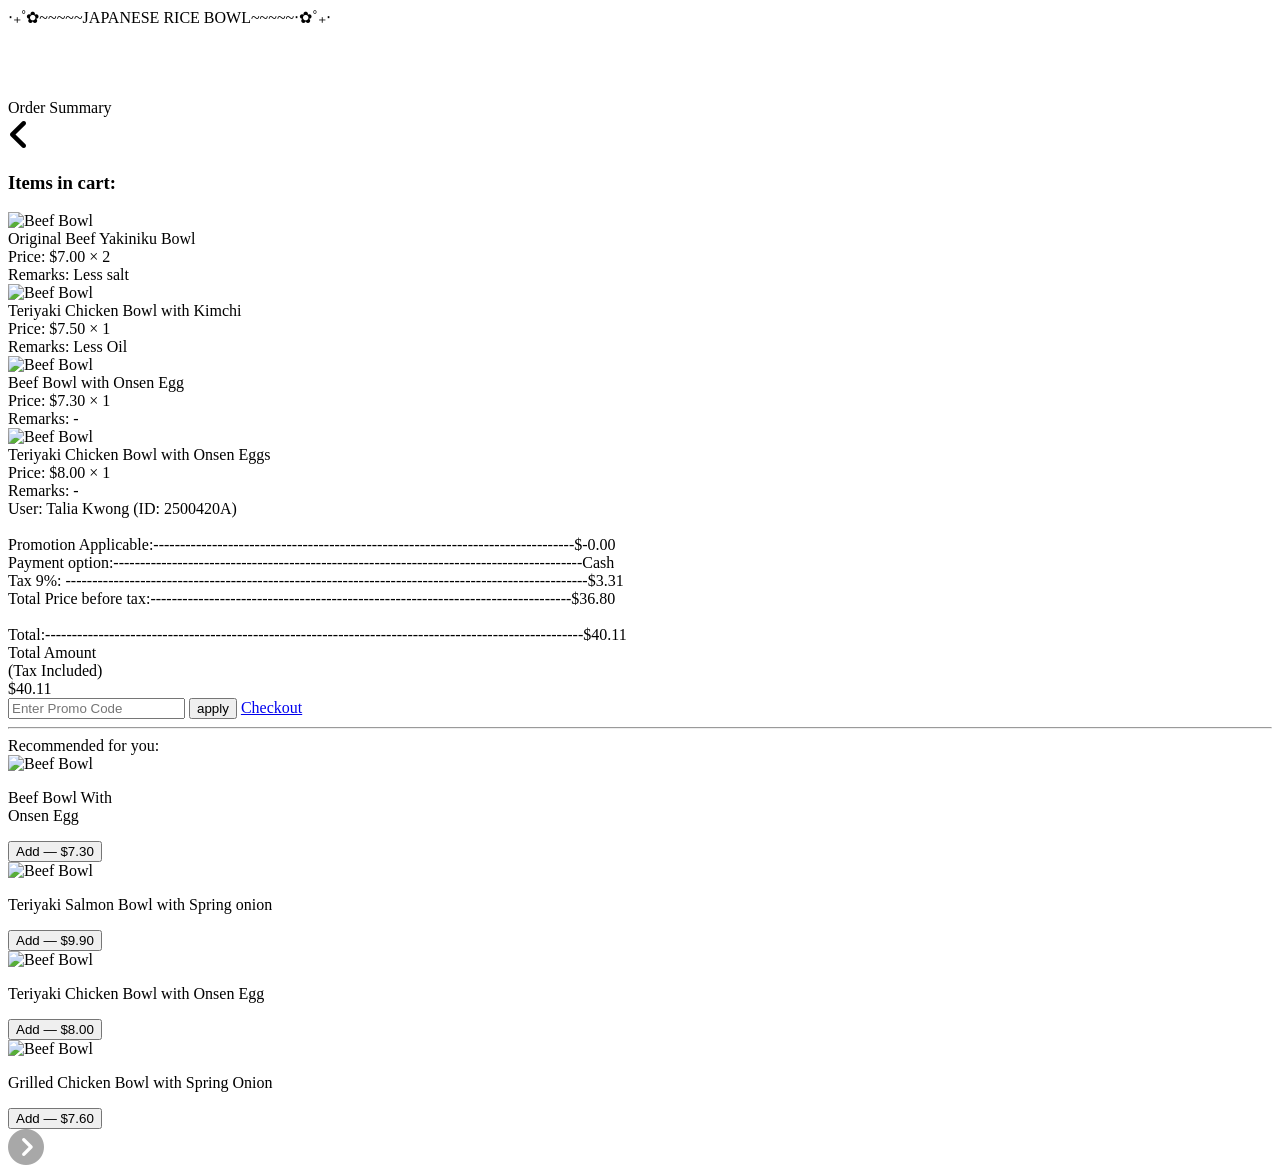
==== cart.html @ bc43a29b "Initial website upload" ====
<!DOCTYPE html>
<html lang="en">
<head>

    <meta charset="UTF-8">
    <meta name="viewport" content="width=device-width, initial-scale=1.0">
    <title>Rice Bowl Menu</title>
    <link rel="stylesheet" href="https://cdnjs.cloudflare.com/ajax/libs/font-awesome/6.5.0/css/all.min.css">
    <link rel="stylesheet" href='C:\Users\talia\OneDrive\ドキュメント\ADEV_DBEV\ADEV PROJECT\my_project.css'>
</head>
<body>
    <div class="header">
        <a class="title">‧₊˚✿~~~~~JAPANESE RICE BOWL~~~~~‧✿˚₊‧</a>
        <div class="icons">
            <a href="#"><i class='fa fa-search' style='font-size:36px; color: white;'></i></a>
            <a href="#"><i class='fa fa-shopping-cart' style='font-size:36px; color: white;'></i></a>
            <a href="#"><i class='fas fa-user-circle' style='font-size:36px; color: white;'></i></a>
        </div>
        <div class="home">
            <a href="my_project.html"><i class='fa fa-home' style='font-size:36px; color: white;'></i></a>
        </div>
    </div>

    <!-- another header below the main one, so the students know which page they are in -->
    <div class="header-b">
        <a class="order-summary">Order Summary</a>
        <div class="back-arrow-b">
            <a href="my_project.html"><i class='fa fa-angle-left' style='font-size:36px; color: black;'></i></a>
        </div>
    </div>
    <div class="cart-items">
        <h3>Items in cart:</h3>
    </div>

    <!-- items the student have in their cart -->

<div class="main-content">
        

    <div class="cart-box">
        <div class="cart-item">
            <img src="C:\Users\talia\OneDrive\ドキュメント\ADEV_DBEV\ADEV PROJECT\Screenshot 2025-12-04 112616.png" alt="Beef Bowl" class="item-image">
            <div class="item-text">
                <div class="item-title">Original Beef Yakiniku Bowl</div>
                <div class="item-details">Price: $7.00 × 2<br>Remarks: Less salt</div>
            </div>
        </div>
        <div class="cart-item">
            <img src="C:\Users\talia\OneDrive\ドキュメント\ADEV_DBEV\ADEV PROJECT\Screenshot 2025-12-04 172755.png" alt="Beef Bowl" class="item-image">
            <div class="item-text">
                <div class="item-title">Teriyaki Chicken Bowl with Kimchi</div>
                <div class="item-details">Price: $7.50 × 1<br>Remarks: Less Oil</div>
            </div>
        </div>
        <div class="cart-item">
            <img src="C:\Users\talia\OneDrive\ドキュメント\ADEV_DBEV\ADEV PROJECT\Screenshot 2025-12-04 115141.png" alt="Beef Bowl" class="item-image">
            <div class="item-text">
                <div class="item-title">Beef Bowl with Onsen Egg</div>
                <div class="item-details">Price: $7.30 × 1<br>Remarks: -</div>
            </div>
        </div>
        <div class="cart-item">
            <img src="C:\Users\talia\OneDrive\ドキュメント\ADEV_DBEV\ADEV PROJECT\Screenshot 2025-12-04 174321.png" alt="Beef Bowl" class="item-image">
            <div class="item-text">
                <div class="item-title">Teriyaki Chicken Bowl with Onsen Eggs</div>
                <div class="item-details">Price: $8.00 × 1<br>Remarks: -</div>
            </div>
    </div>
    </div>
    
    <!-- a summary for the amount they have to pay ++checkout the item or use promocode -->
    <div class="recipt-section">
        <div class="recipt-details">
            User: Talia Kwong (ID: 2500420A)<br><br>
            Promotion Applicable:-------------------------------------------------------------------------------$-0.00<br>
            Payment option:----------------------------------------------------------------------------------------Cash<br>
            Tax 9%: --------------------------------------------------------------------------------------------------$3.31<br>
            Total Price before tax:-------------------------------------------------------------------------------$36.80<br><br>
            Total:-----------------------------------------------------------------------------------------------------$40.11
        </div>
        <div class="recipt-final">
            Total Amount<br>
            (Tax Included)
            <div class="recipt-finals">
                $40.11
            </div>
        </div>
        <div class="promo-code">
        <input type="text" placeholder="Enter Promo Code">
        <button href="#"><i class='apply'></i>apply</button>
        <a href="#" class="bye-checkout">Checkout</a>
        </div>
    </div>

    
</div>
<hr>

<!-- at the bottom of the page, more food options the student can pick from -->
<div class="recommend">Recommended for you:</div>

<div class="recommended-container">
    
  <div class="recommended-scroll">
    <div class="food-card">
      <img src="C:\Users\talia\OneDrive\ドキュメント\ADEV_DBEV\ADEV PROJECT\Screenshot 2025-12-04 112616.png" alt="Beef Bowl">
      <p>Beef Bowl With<br> Onsen Egg</p>
      <button>Add — $7.30</button>
    </div>
    <div class="food-card">
      <img src="C:\Users\talia\OneDrive\ドキュメント\ADEV_DBEV\ADEV PROJECT\Screenshot 2025-12-04 120235.png" alt="Beef Bowl">
      <p>Teriyaki Salmon Bowl with Spring onion</p>
      <button>Add — $9.90</button>
    </div>
    <div class="food-card">
      <img src="C:\Users\talia\OneDrive\ドキュメント\ADEV_DBEV\ADEV PROJECT\Screenshot 2025-12-04 173820.png" alt="Beef Bowl">
      <p>Teriyaki Chicken Bowl with Onsen Egg</p>
      <button>Add — $8.00</button>
    </div>
    <div class="food-card">
      <img src="C:\Users\talia\OneDrive\ドキュメント\ADEV_DBEV\ADEV PROJECT\Screenshot 2025-12-04 115541.png" alt="Beef Bowl">
      <p>Grilled Chicken Bowl with Spring Onion</p>
      <button>Add — $7.60</button>
    </div>


    <div class="view-more">
        <a href="my_project.html"><i class='fas fa-chevron-circle-right' style='font-size:36px; color: #a8a8a8;'></i></a>
    </div>

    
  </div>
</div>




    
</body>
</html>
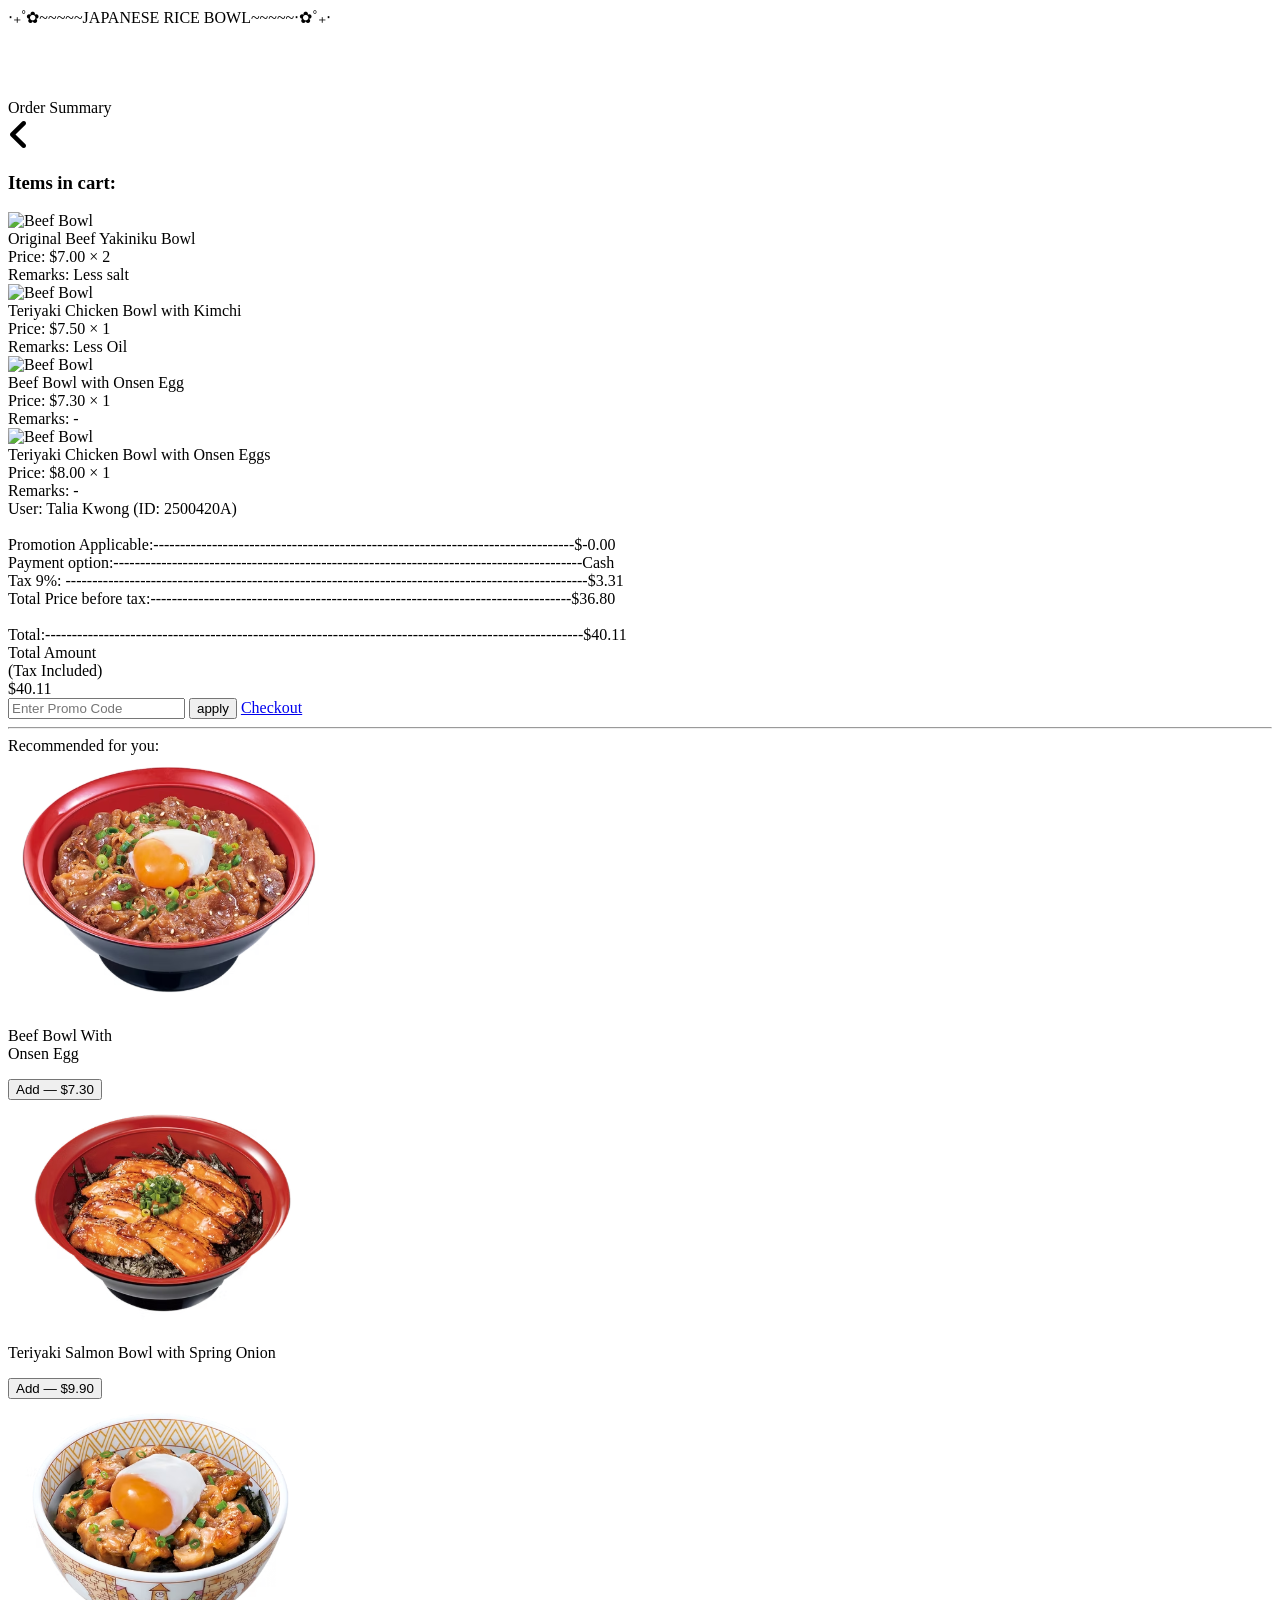
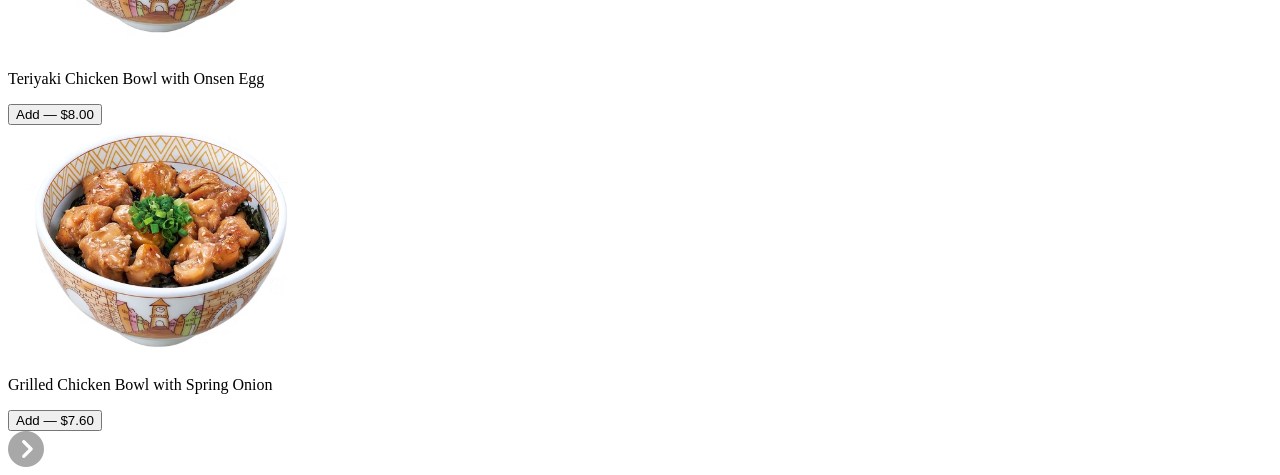
==== commit 43ad8370: "Fix all Vercel image paths" ====
--- a/cart.html
+++ b/cart.html
@@ -17,7 +17,7 @@
             <a href="#"><i class='fas fa-user-circle' style='font-size:36px; color: white;'></i></a>
         </div>
         <div class="home">
-            <a href="my_project.html"><i class='fa fa-home' style='font-size:36px; color: white;'></i></a>
+            <a href="index.html"><i class='fa fa-home' style='font-size:36px; color: white;'></i></a>
         </div>
     </div>
 
@@ -25,7 +25,7 @@
     <div class="header-b">
         <a class="order-summary">Order Summary</a>
         <div class="back-arrow-b">
-            <a href="my_project.html"><i class='fa fa-angle-left' style='font-size:36px; color: black;'></i></a>
+            <a href="index.html"><i class='fa fa-angle-left' style='font-size:36px; color: black;'></i></a>
         </div>
     </div>
     <div class="cart-items">
@@ -100,36 +100,41 @@
 <div class="recommend">Recommended for you:</div>
 
 <div class="recommended-container">
-    
+
   <div class="recommended-scroll">
+
     <div class="food-card">
-      <img src="C:\Users\talia\OneDrive\ドキュメント\ADEV_DBEV\ADEV PROJECT\Screenshot 2025-12-04 112616.png" alt="Beef Bowl">
-      <p>Beef Bowl With<br> Onsen Egg</p>
+      <img src="Screenshot 2025-12-04 112616.png" alt="Beef Bowl">
+      <p>Beef Bowl With<br>Onsen Egg</p>
       <button>Add — $7.30</button>
     </div>
+
     <div class="food-card">
-      <img src="C:\Users\talia\OneDrive\ドキュメント\ADEV_DBEV\ADEV PROJECT\Screenshot 2025-12-04 120235.png" alt="Beef Bowl">
-      <p>Teriyaki Salmon Bowl with Spring onion</p>
+      <img src="Screenshot 2025-12-04 120235.png" alt="Salmon Bowl">
+      <p>Teriyaki Salmon Bowl with Spring Onion</p>
       <button>Add — $9.90</button>
     </div>
+
     <div class="food-card">
-      <img src="C:\Users\talia\OneDrive\ドキュメント\ADEV_DBEV\ADEV PROJECT\Screenshot 2025-12-04 173820.png" alt="Beef Bowl">
+      <img src="Screenshot 2025-12-04 173820.png" alt="Chicken Bowl">
       <p>Teriyaki Chicken Bowl with Onsen Egg</p>
       <button>Add — $8.00</button>
     </div>
+
     <div class="food-card">
-      <img src="C:\Users\talia\OneDrive\ドキュメント\ADEV_DBEV\ADEV PROJECT\Screenshot 2025-12-04 115541.png" alt="Beef Bowl">
+      <img src="Screenshot 2025-12-04 115541.png" alt="Chicken Bowl">
       <p>Grilled Chicken Bowl with Spring Onion</p>
       <button>Add — $7.60</button>
     </div>
 
-
     <div class="view-more">
-        <a href="my_project.html"><i class='fas fa-chevron-circle-right' style='font-size:36px; color: #a8a8a8;'></i></a>
+        <a href="index.html">
+            <i class="fas fa-chevron-circle-right" style="font-size:36px; color:#a8a8a8;"></i>
+        </a>
     </div>
 
-    
   </div>
+
 </div>
 
 
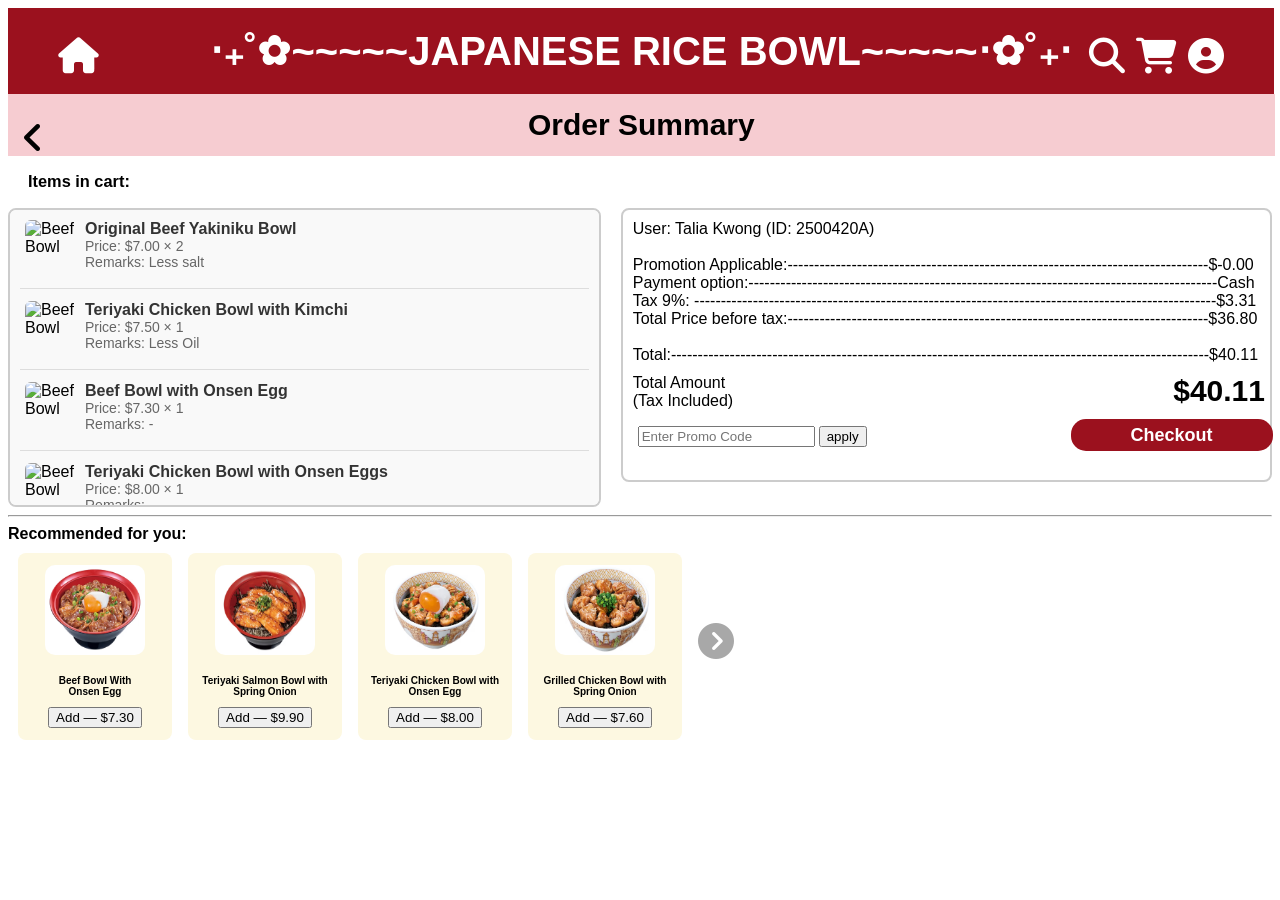
==== commit 09c69a1e: "Fix cart css path" ====
--- a/cart.html
+++ b/cart.html
@@ -5,8 +5,11 @@
     <meta charset="UTF-8">
     <meta name="viewport" content="width=device-width, initial-scale=1.0">
     <title>Rice Bowl Menu</title>
+
     <link rel="stylesheet" href="https://cdnjs.cloudflare.com/ajax/libs/font-awesome/6.5.0/css/all.min.css">
-    <link rel="stylesheet" href='C:\Users\talia\OneDrive\ドキュメント\ADEV_DBEV\ADEV PROJECT\my_project.css'>
+
+    <link rel="stylesheet" href="my_project.css">
+
 </head>
 <body>
     <div class="header">
--- a/my_project.css
+++ b/my_project.css
@@ -0,0 +1,431 @@
+.header{
+  width: 97%;
+  position:sticky;
+  top: 0;
+  padding: 20px;
+  text-align: center;
+  background: #9b111e;
+  font-size: 40px;
+  font-family: Arial, Helvetica, sans-serif;
+  color: white;
+  font-weight: bold;
+  z-index: 10;
+
+  
+}
+.icons {
+  position: absolute;
+  right: 50px;
+  gap: 15px;
+  top: 25px;
+}
+
+.home{
+  position: absolute;
+  left: 50px;
+  top: 25px;
+}
+
+
+.navbar {
+  width: 26%;
+  background-color: #fbd96c;
+  overflow: auto;
+  border-radius: 15px; 
+  margin: 30px;
+  position:absolute;
+  right: 560px;       
+  z-index: 1;
+  
+
+}
+
+.navbar a {
+  float: left;
+  padding: 12px;
+  color: black;
+  text-decoration: none;
+  font-size: 20px;
+  font-family: Arial, Helvetica, sans-serif;
+  text-align: center;
+  font-weight: bold
+
+  
+}
+.navbar a:hover {
+  background-color: #bd823d;
+}
+.active {
+  background-color: #bd823d;
+}
+
+.food-link{
+  text-decoration: none;
+}
+
+.food-item {
+  width: 200px;
+  background-color: #fdf8e1;
+  border-radius: 10px;
+  padding: 15px;
+  margin: 15px;
+  font-family: Arial, sans-serif;
+  text-align: center;
+  
+}
+
+.food-item:hover {
+  background-color: #d8cd9c;
+}
+
+.food-image {
+  width: 100%;
+  height: 170px;
+  border-radius: 8px;
+}
+
+.food-title {
+  font-size: 18px;
+  margin: 10px 0 5px;
+  color: #333;
+}
+
+.food-ingredients {
+  font-size: 14px;
+  color: #666;
+  margin-bottom: 10px;
+}
+
+.add-to-cart {
+  background-color: black;
+  color: white;
+  border: none;
+  padding: 10px;
+  border-radius: 5px;
+  
+}
+.add-to-cart:hover {
+  background-color: #575757;
+}
+
+.food-grid {
+  margin: 100px;
+  display: flex;
+  flex-wrap: wrap;
+  justify-content: left;
+}
+
+
+.view-cart a{
+  position: fixed;
+  bottom: 20px;             
+  right: 20px;              
+  background-color: #9b111e;
+  color: black;
+  padding: 12px 20px;
+  border-radius: 8px;
+  font-size: 18px;
+  font-family: Arial, sans-serif;
+  text-decoration: none;
+  font-weight: bold;
+  
+   
+  
+}
+.view-cart a:hover {
+  background-color: #9a343e;
+}
+
+.option-1{
+  font-weight: bold;
+  font-family: Arial, Helvetica, sans-serif;
+  font-size: 20px;
+  position: relative;
+  left: 20px;
+}
+
+.radio-option{
+  font-family: Arial, Helvetica, sans-serif;
+  margin: 30px;
+  position: relative;
+  left: 20px;
+}
+
+.checkbox-option{
+  font-family: Arial, Helvetica, sans-serif;
+  margin: 30px;
+  position: relative;
+  left: 20px;
+}
+
+
+.remarks-section textarea {
+  width: 70%;          
+  height: 50px;        
+  padding: 10px;
+  border-radius: 8px;
+  font-size: 14px;
+  font-family: Arial, Helvetica, sans-serif;
+  position: relative;
+  left: 35px;
+      
+}
+
+.quantity{
+  position: relative;
+  left: 35px;
+}
+
+
+.after-customized {
+  margin: 30px;
+  background-color: black;
+  color: white;
+  border: none;
+  width: 80%;
+  padding: 5px;
+  border-radius: 9px;
+  font-size: 20px;
+  font-family: Arial, Helvetica, sans-serif;
+  position: relative;
+  left: 130px;
+}
+
+.top-section {
+  display: flex;              
+  align-items: center;        
+  gap: 20px;                  
+  padding: 20px;
+  
+}
+
+.section-name{
+  font-size: 30px;
+  font-weight: bold;
+}
+.top-text {
+  font-family: Arial, sans-serif;
+}
+.section-description{
+  color: #666;
+  font-size: small;
+}
+
+.back-arrow{
+  position: relative;
+  top: 20px;
+  left: 20px;
+}
+
+.header-b{
+  width: 98%;
+  padding: 14px;
+  text-align: center;
+  background: rgb(246, 204, 209);
+  font-size: 30px;
+  font-family: Arial, Helvetica, sans-serif;
+  color: black;
+  font-weight: bold;
+  
+}
+
+.back-arrow-b{
+  position:absolute;
+  top: 120px;
+ 
+}
+
+.cart-items {
+  font-family: Arial, Helvetica, sans-serif;
+  font-size: 14px;
+  font-weight: bold;
+  position: relative;
+  left: 20px;
+  
+  
+}
+
+
+
+
+
+
+
+
+
+
+
+
+
+
+
+
+
+
+
+
+
+.main-content{
+  display: flex;
+  gap: 20px;
+  align-items: flex-start;
+}
+
+
+
+.cart-box {
+  width: 615px;
+  height: 275px;
+  border: 2px solid #ccc;
+  border-radius: 8px;
+  padding: 10px;
+  overflow-y: auto;
+  background-color: #f9f9f9;
+  font-family: Arial, sans-serif;
+  
+  
+}
+
+.cart-item {
+  margin-bottom: 12px;
+  padding-bottom: 8px;
+  border-bottom: 1px solid #ddd;
+  display: flex;
+}
+
+
+
+
+.item-image {
+  width: 60px;
+  height: 60px;
+  border-radius: 6px;
+  margin-left: 5px;
+}
+
+.item-title {
+  font-weight: bold;
+  color: #333;
+}
+
+.item-details {
+  font-size: 14px;
+  color: #666;
+}
+
+.recipt-section{
+  width: 700px;
+  height: 270px;
+  border: 2px solid #ccc;
+  border-radius: 8px;
+  
+}
+
+.recipt-details{
+  margin: 10px;
+  font-family: Arial, Helvetica, sans-serif;
+}
+.recipt-final{
+  margin: 10px;
+  font-family: Arial, Helvetica, sans-serif;
+  display: flex;
+
+}
+.recipt-finals{
+  font-weight: bold;
+  font-size: 30px;
+  position: relative;
+  left: 440px;
+}
+
+
+
+
+.promo-code {
+  position: relative;
+  left: 15px;
+  margin-top: 15px;
+}
+
+.apply{
+  font-family: Arial, Helvetica, sans-serif;
+  text-decoration: none;
+  color: #575757;
+}
+
+
+
+.bye-checkout {
+  
+  position: relative;
+  left: 200px;
+  background-color: #9b111e;
+  color: white;
+  padding: 6px 60px;
+  border-radius: 15px;
+  font-size: 18px;
+  font-family: Arial, sans-serif;
+  text-decoration: none;
+  font-weight: bold;
+  
+}
+
+
+
+
+
+
+
+
+
+
+
+
+
+
+
+
+
+
+
+.recommended-container {
+  overflow-x: auto;       
+  overflow-y: hidden;     
+  padding: 10px;
+}
+
+.recommended-scroll {
+  display: flex;        
+  flex-direction: row;    
+  gap: 16px;              
+}
+
+.food-card {
+  position: relative;
+  width: 130px;       
+  background-color: #fdf8e1;
+  border-radius: 8px;
+  padding: 12px;
+  font-family: Arial, Helvetica, sans-serif;
+  font-size: 10px;
+  font-weight: bold;
+  text-align: center;
+  
+}
+
+.food-card img {
+  width: 100px;
+  height: 90px;
+  border-radius: 10px;
+  margin-bottom: 8px;
+}
+
+.recommend{
+  font-family: Arial, Helvetica, sans-serif;
+  font-weight: bold
+}
+
+.view-more{
+  position: relative;
+  top: 70px;
+}
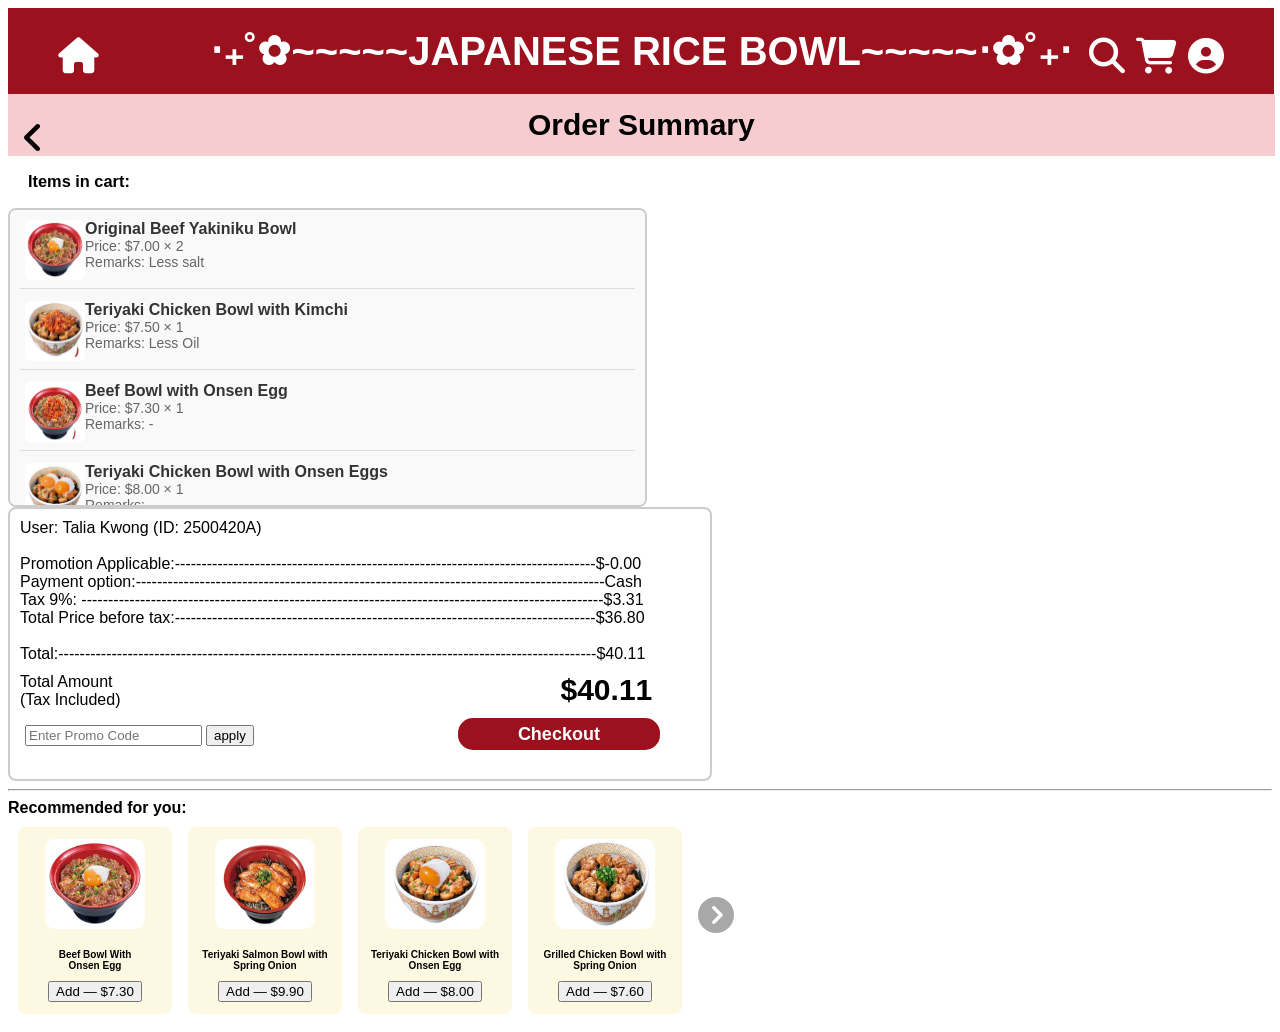
==== commit bdab4609: "Fix item page css" ====
--- a/cart.html
+++ b/cart.html
@@ -38,38 +38,44 @@
     <!-- items the student have in their cart -->
 
 <div class="main-content">
-        
 
     <div class="cart-box">
+
         <div class="cart-item">
-            <img src="C:\Users\talia\OneDrive\ドキュメント\ADEV_DBEV\ADEV PROJECT\Screenshot 2025-12-04 112616.png" alt="Beef Bowl" class="item-image">
+            <img src="Screenshot 2025-12-04 112616.png" alt="Beef Bowl" class="item-image">
             <div class="item-text">
                 <div class="item-title">Original Beef Yakiniku Bowl</div>
                 <div class="item-details">Price: $7.00 × 2<br>Remarks: Less salt</div>
             </div>
         </div>
+
         <div class="cart-item">
-            <img src="C:\Users\talia\OneDrive\ドキュメント\ADEV_DBEV\ADEV PROJECT\Screenshot 2025-12-04 172755.png" alt="Beef Bowl" class="item-image">
+            <img src="Screenshot 2025-12-04 172755.png" alt="Chicken Bowl" class="item-image">
             <div class="item-text">
                 <div class="item-title">Teriyaki Chicken Bowl with Kimchi</div>
                 <div class="item-details">Price: $7.50 × 1<br>Remarks: Less Oil</div>
             </div>
         </div>
+
         <div class="cart-item">
-            <img src="C:\Users\talia\OneDrive\ドキュメント\ADEV_DBEV\ADEV PROJECT\Screenshot 2025-12-04 115141.png" alt="Beef Bowl" class="item-image">
+            <img src="Screenshot 2025-12-04 115141.png" alt="Beef Bowl" class="item-image">
             <div class="item-text">
                 <div class="item-title">Beef Bowl with Onsen Egg</div>
                 <div class="item-details">Price: $7.30 × 1<br>Remarks: -</div>
             </div>
         </div>
+
         <div class="cart-item">
-            <img src="C:\Users\talia\OneDrive\ドキュメント\ADEV_DBEV\ADEV PROJECT\Screenshot 2025-12-04 174321.png" alt="Beef Bowl" class="item-image">
+            <img src="Screenshot 2025-12-04 174321.png" alt="Chicken Bowl" class="item-image">
             <div class="item-text">
                 <div class="item-title">Teriyaki Chicken Bowl with Onsen Eggs</div>
                 <div class="item-details">Price: $8.00 × 1<br>Remarks: -</div>
             </div>
+        </div>
+
     </div>
-    </div>
+
+</div>
     
     <!-- a summary for the amount they have to pay ++checkout the item or use promocode -->
     <div class="recipt-section">
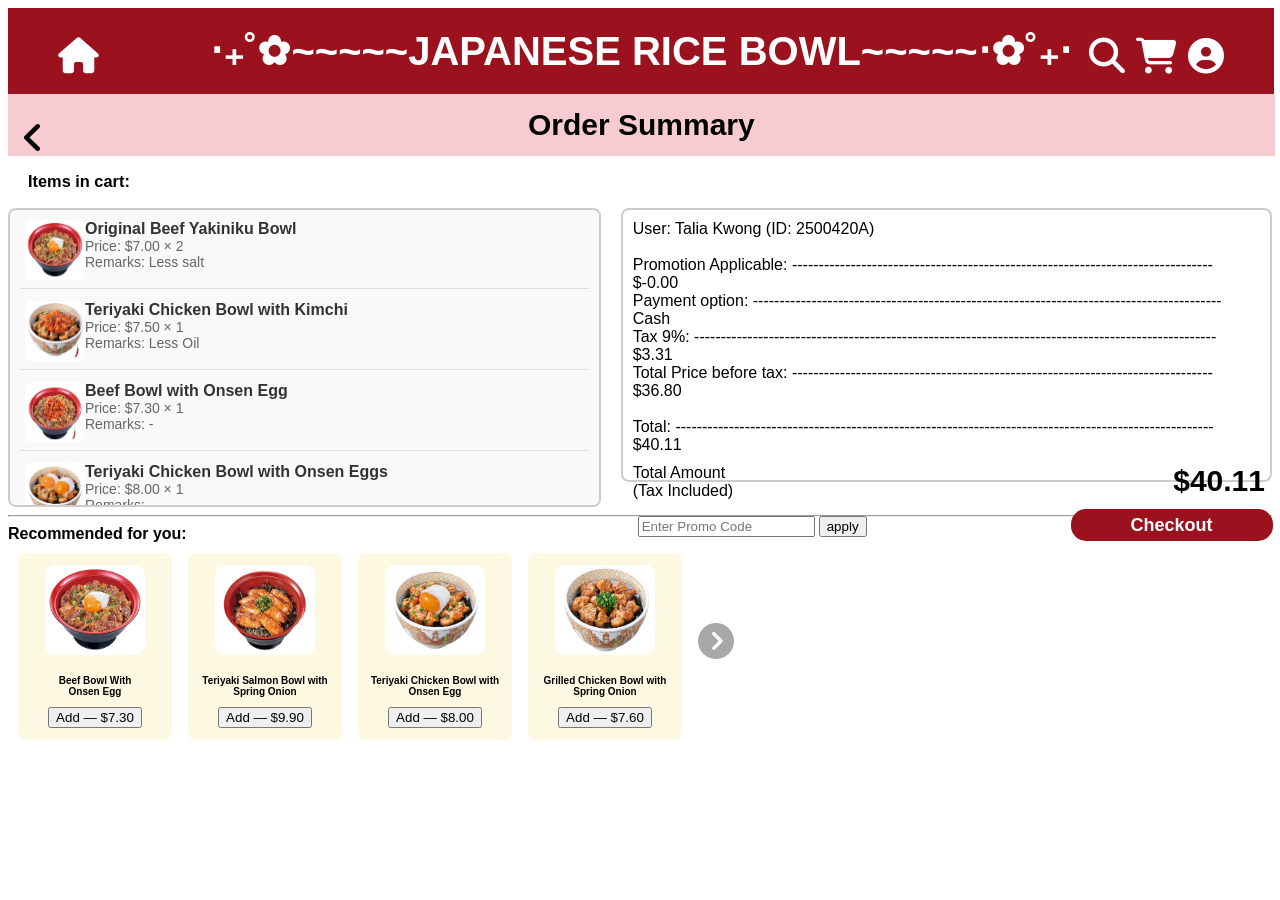
==== commit 25a70fe7: "Update website and fix Vercel issues" ====
--- a/cart.html
+++ b/cart.html
@@ -75,33 +75,41 @@
 
     </div>
 
-</div>
-    
-    <!-- a summary for the amount they have to pay ++checkout the item or use promocode -->
+    <!-- receipt section moved INSIDE main-content -->
+
     <div class="recipt-section">
+
         <div class="recipt-details">
             User: Talia Kwong (ID: 2500420A)<br><br>
-            Promotion Applicable:-------------------------------------------------------------------------------$-0.00<br>
-            Payment option:----------------------------------------------------------------------------------------Cash<br>
-            Tax 9%: --------------------------------------------------------------------------------------------------$3.31<br>
-            Total Price before tax:-------------------------------------------------------------------------------$36.80<br><br>
-            Total:-----------------------------------------------------------------------------------------------------$40.11
+
+            Promotion Applicable: ------------------------------------------------------------------------------- $-0.00<br>
+
+            Payment option: ---------------------------------------------------------------------------------------- Cash<br>
+
+            Tax 9%: -------------------------------------------------------------------------------------------------- $3.31<br>
+
+            Total Price before tax: ------------------------------------------------------------------------------- $36.80<br><br>
+
+            Total: ----------------------------------------------------------------------------------------------------- $40.11
         </div>
+
         <div class="recipt-final">
             Total Amount<br>
             (Tax Included)
+
             <div class="recipt-finals">
                 $40.11
             </div>
         </div>
+
         <div class="promo-code">
-        <input type="text" placeholder="Enter Promo Code">
-        <button href="#"><i class='apply'></i>apply</button>
-        <a href="#" class="bye-checkout">Checkout</a>
+            <input type="text" placeholder="Enter Promo Code">
+            <button>apply</button>
+            <a href="#" class="bye-checkout">Checkout</a>
         </div>
+
     </div>
 
-    
 </div>
 <hr>
 
